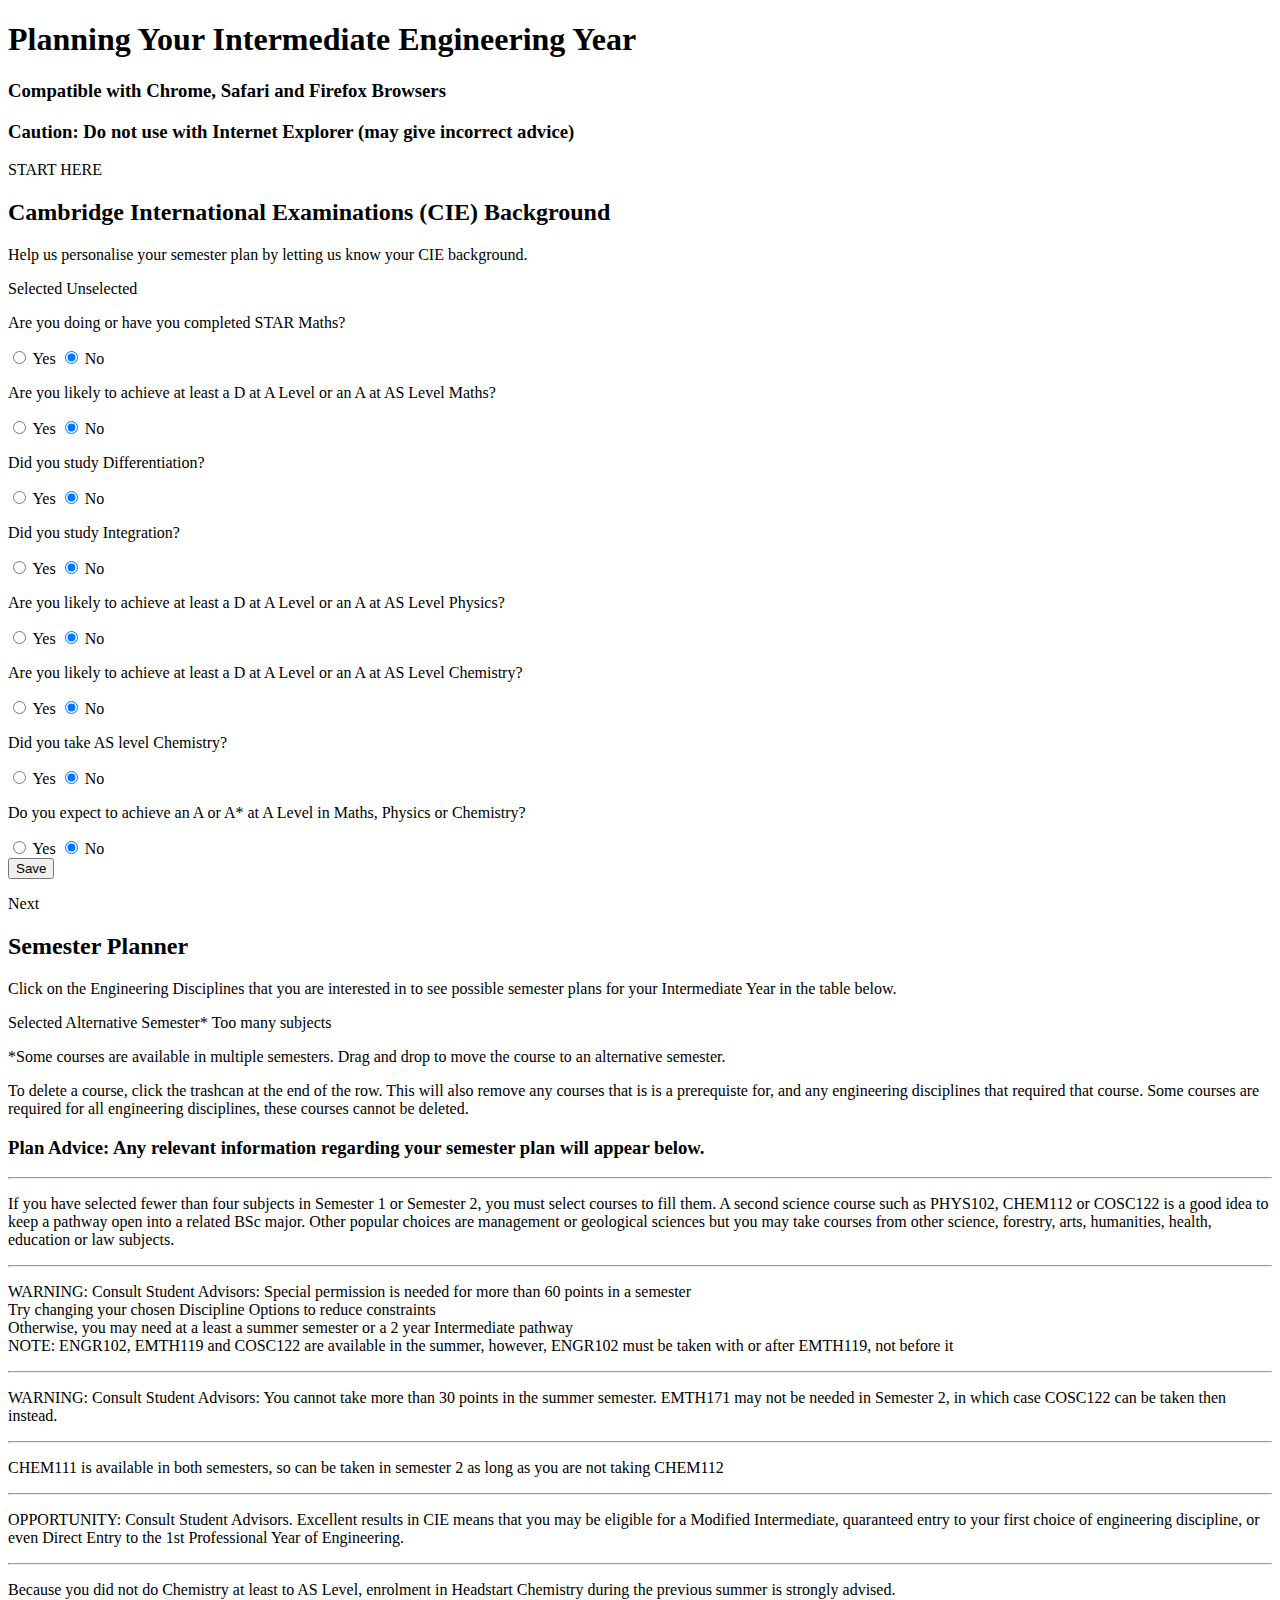
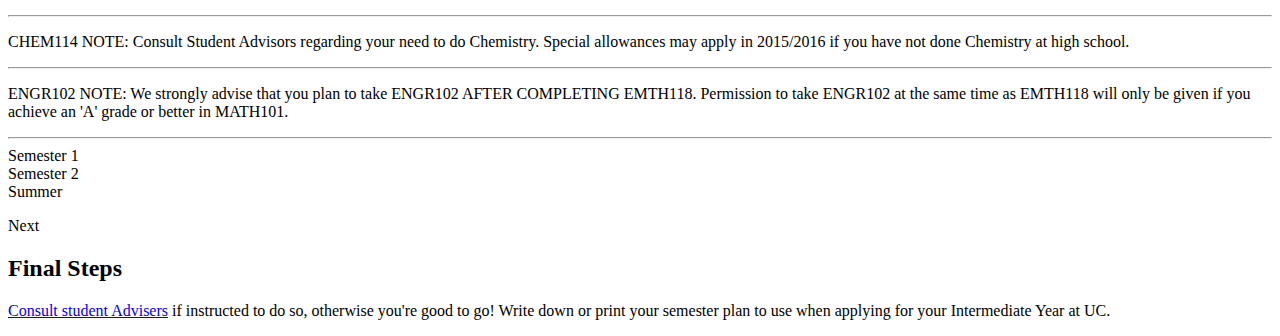
==== CIE/index.html @ 0d7fab47 "minor text changes. (Conan Fee)" ====
<!--Author: Hayley van Waas, University of Canterbury-->
<!--Date: November 2015-->
<!--Minor Modifications: Conan Fee, University of Canterbury-->
<!--Date: November 2015-->


<!doctype html>
<html lang="en">

    <head>
        <title>Engineering at UC</title>
        <meta charset="utf-8">
        <meta name="viewport" content="width=device-width, user-scalable=no, minimum-scale=1.0, maximum-scale=1.0">
        <!--<link rel="stylesheet" href="css/foundation.min.css">-->
        <script src="js/jquery-2.1.3.min.js"></script>
        <link rel="stylesheet" href="css/normalize.css">
        <link rel="stylesheet" href="css/stylesheet.css">
    </head>

    <body>

        <h1>Planning Your Intermediate Engineering Year</h1>
    	<h3>Compatible with Chrome, Safari and Firefox Browsers</h3>
        <h3>Caution: Do not use with Internet Explorer (may give incorrect advice)</h3>

        <section class="background-info">
            <div class="arrow">
                <div class="base"><p>START HERE</p></div><h2>Cambridge International Examinations (CIE) Background</h2>
            </div>

            <p>Help us personalise your semester plan by letting us know your CIE background.</p>

            <div class="ncea-key">
                <label id="ncea-key-selected">Selected</label>
                <label id="ncea-key-unselected">Unselected</label>
            </div>
            <form name="radio-btns" action="" onsubmit="return false;">
                <div class="question">
                    <p class="q-text">
                        Are you doing or have you completed STAR Maths?
                    </p>
                    <input type="radio" name="star-maths" id="star-maths-yes" value=1 />
                    <label for="star-maths-yes">Yes</label>
                    <input type="radio" name="star-maths" id="star-maths-no" value=0 checked />
                    <label for="star-maths-no" class="true">No</label>
                </div>
                <div class="question">
                    <p class="q-text">
                        Are you likely to achieve at least a D at A Level or an A at AS Level Maths?
                    </p>
                    <input type="radio" name="l3-maths" id="l3-maths-yes" value=1 />
                    <label for="l3-maths-yes">Yes</label>
                    <input type="radio" name="l3-maths" id="l3-maths-no" value=0 checked />
                    <label for="l3-maths-no" class="true">No</label>
                </div>
                <div class="question">
                    <p class="q-text">
                        Did you study Differentiation?
                    </p>
                    <input type="radio" name="differentiation" id="differentiation-yes" value=1 />
                    <label for="differentiation-yes">Yes</label>
                    <input type="radio" name="differentiation" id="differentiation-no" value=0 checked />
                    <label for="differentiation-no" class="true">No</label>
                </div>
                <div class="question">
                    <p class="q-text">
                        Did you study Integration?
                    </p>
                    <input type="radio" name="integration" id="integration-yes" value=1 />
                    <label for="integration-yes">Yes</label>
                    <input type="radio" name="integration" id="integration-no" value=0 checked />
                    <label for="integration-no" class="true">No</label>
                </div>
                <div class="question">
                    <p class="q-text">
                        Are you likely to achieve at least a D at A Level or an A at AS Level Physics?
                    </p>
                    <input type="radio" name="l3-physics" id="l3-physics-yes" value=1 />
                    <label for="l3-physics-yes">Yes</label>
                    <input type="radio" name="l3-physics" id="l3-physics-no" value=0 checked />
                    <label for="l3-physics-no" class="true">No</label>
                </div>
                <div class="question">
                    <p class="q-text">
                        Are you likely to achieve at least a D at A Level or an A at AS Level Chemistry?
                    </p>
                    <input type="radio" name="l3-chemistry" id="l3-chemistry-yes" value=1 />
                    <label for="l3-chemistry-yes">Yes</label>
                    <input type="radio" name="l3-chemistry" id="l3-chemistry-no" value=0 checked />
                    <label for="l3-chemistry-no" class="true">No</label>
                </div>
                <div class="question">
                    <p class="q-text">
                        Did you take AS level Chemistry?
                    </p>
                    <input type="radio" name="l2-chemistry" id="l2-chemistry-yes" value=1 />
                    <label for="l2-chemistry-yes">Yes</label>
                    <input type="radio" name="l2-chemistry" id="l2-chemistry-no" value=0 checked />
                    <label for="l2-chemistry-no" class="true">No</label>
                </div>
                <div class="question">
                    <p class="q-text">
                        Do you expect to achieve an A or A* at A Level in Maths, Physics or Chemistry?
                    </p>
                    <input type="radio" name="endorsement" id="endorsement-yes" value=1 />
                    <label for="endorsement-yes">Yes</label>
                    <input type="radio" name="endorsement" id="endorsement-no" value=0 checked />
                    <label for="endorsement-no" class="true">No</label>
                </div>
                <input type="submit" value="Save" class="submit" onclick="adjustRules();" />
            </form>
        </section>


        <section class="sem-planner">

            <div class="arrow">
                <div class="base"><p>Next</p></div>
                <h2>Semester Planner</h2>
            </div>

            <p>Click on the Engineering Disciplines that you are interested in to see possible semester plans for your Intermediate Year in the table below.
            </p>

            <div id="key" class="key">
                <label id="key-selected">Selected</label>
                <label id="key-unselected">Alternative Semester*</label>
                <label id="key-overflow">Too many subjects</label>
                <p>*Some courses are available in multiple semesters. Drag and drop to move the course to an alternative semester.</p>
                <p>To delete a course, click the trashcan at the end of the row. This will also remove any courses that is is a prerequiste for, and any engineering disciplines that required that course. Some courses are required for all engineering disciplines, these courses cannot be deleted.</p>
            </div>

            <div id="tables">

                <div id="left">
                    <!-- checkboxes for each engineering type -->
                    <div id="eng-options" class="eng-options">
                    </div>

                    <!-- TODO should be a section not div? -->
                    <div id="message">
                        <h3>Plan Advice: Any relevant information regarding your semester plan will appear below.</h3>
                        <hr>
                        <div id="semester-elective" class="message-text">
                            <p>
                                If you have selected fewer than four subjects in Semester 1 or Semester 2, you must select courses to fill them. A second science course such as PHYS102, CHEM112 or COSC122 is a good idea to keep a pathway open into a related BSc major. Other popular choices are management or geological sciences but you may take courses from other science, forestry, arts, humanities, health, education or law subjects.
                            </p>
                            <hr>
                        </div>
                        <div id="semester-overflow" class="message-text">
                            <p>
                                WARNING: Consult Student Advisors: Special permission is needed for more than 60 points in a semester
                                <br>Try changing your chosen Discipline Options to reduce constraints
                                <br>Otherwise, you may need at a least a summer semester or a 2 year Intermediate pathway
                                <br>NOTE: ENGR102, EMTH119 and COSC122 are available in the summer, however, ENGR102 must be taken with or after EMTH119, not before it
                            </p>
                            <hr>
                        </div>
                        <div id="summer-overflow" class="message-text">
                            <p>
                                WARNING: Consult Student Advisors: You cannot take more than 30 points in the summer semester. EMTH171 may not be needed in Semester 2, in which case COSC122 can be taken then instead.
                            </p>
                            <hr>
                        </div>
                        <div id="chem112-clash" class="message-text">
                            <p>
                                CHEM111 is available in both semesters, so can be taken in semester 2 as long as you are not taking CHEM112
                            </p>
                            <hr>
                        </div>
                        <div id="endorsement" class="message-text">
                            <p>
                                OPPORTUNITY: Consult Student Advisors. Excellent results in CIE means that you may be eligible for a Modified Intermediate, quaranteed entry to your first choice of engineering discipline, or even Direct Entry to the 1st Professional Year of Engineering.
                            </p>
                            <hr>
                        </div>
                        <div id="no-chemistry" class="message-text">
                            <p>
                                Because you did not do Chemistry at least to AS Level, enrolment in Headstart Chemistry during the previous summer is strongly advised.
                            </p>
                            <hr>
                        </div>
                        <div id="chem114-special" class="message-text">
                            <p>
                                CHEM114 NOTE: Consult Student Advisors regarding your need to do Chemistry. Special allowances may apply in 2015/2016 if you have not done Chemistry at high school.
                            </p>
                            <hr>
                        </div>
                        <div id="engr102-order" class="message-text">
                            <p>
                                ENGR102 NOTE: We strongly advise that you plan to take ENGR102 AFTER COMPLETING EMTH118. Permission to take ENGR102 at the same time as EMTH118 will only be given if you achieve an 'A' grade or better in MATH101.
                            </p>
                            <hr>
                        </div>
                    </div>
                </div>

                <div id="subject-table">
                    <div class="header-row">
                        <div class="header-box column-1">Semester 1</div>
                        <div class="header-box column-2">Semester 2</div>
                        <div class="header-box column-3">Summer</div>
                    </div>
                </div>

            </div>


            <div class="arrow">
                <div class="base"><p>Next</p></div>
                <h2>Final Steps</h2>
                    <div id="final-steps">
                        <p><a href="mailto:engdegreeadvice@canterbury.ac.nz">Consult student Advisers</a> if instructed to do so, otherwise you're good to go! Write down or print your semester plan to use when applying for your Intermediate Year at UC.
                        </p>
                    </div>
            </div>

        </section>

        <script src="js/script.js"></script>
        <script src="js/closest.js"></script>

    </body>

</html>
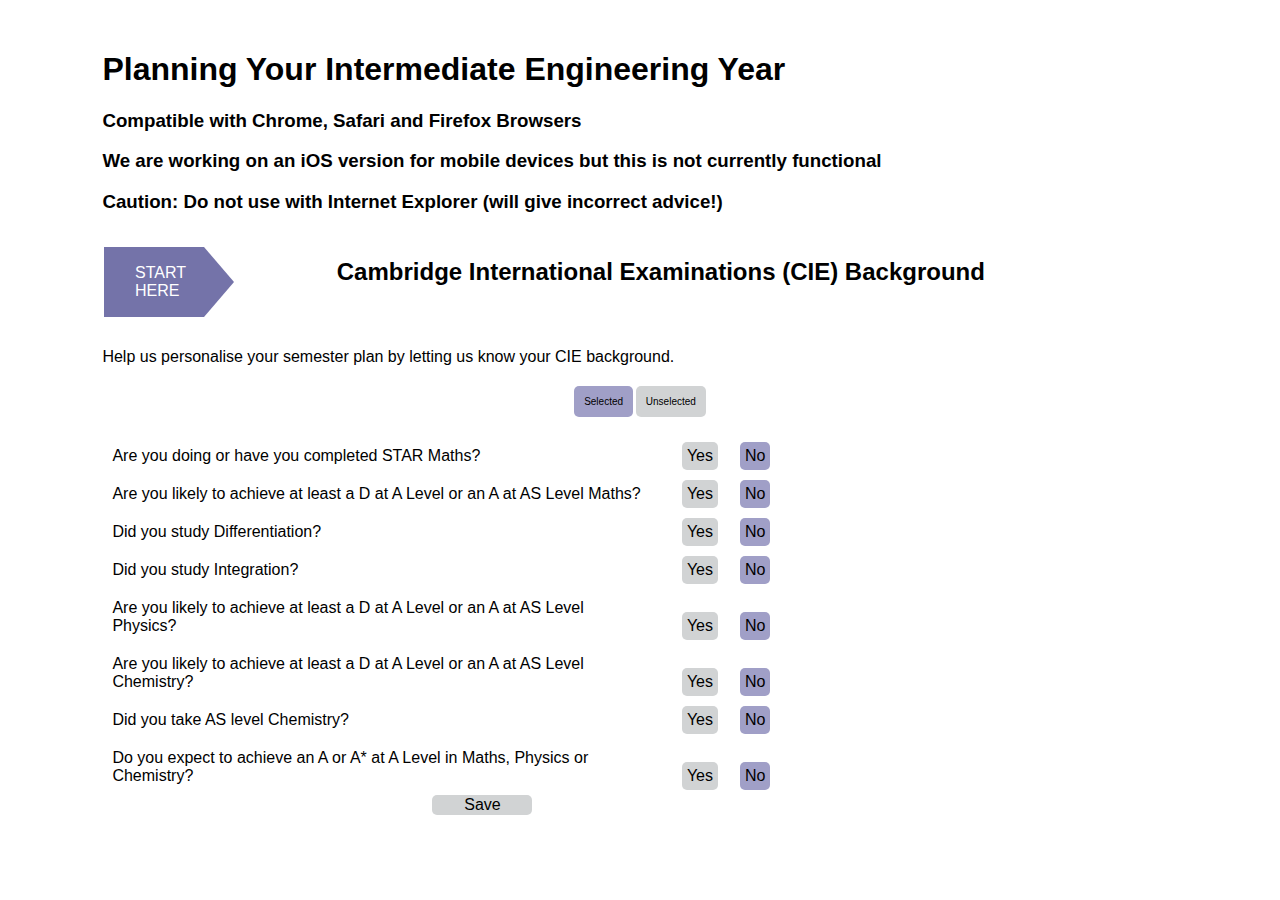
==== commit a7f25734: "fixing git fail (separate repo inside NCEA folder)" ====
--- a/CIE/index.html
+++ b/CIE/index.html
@@ -21,7 +21,8 @@
 
         <h1>Planning Your Intermediate Engineering Year</h1>
     	<h3>Compatible with Chrome, Safari and Firefox Browsers</h3>
-        <h3>Caution: Do not use with Internet Explorer (may give incorrect advice)</h3>
+    	<h3>We are working on an iOS version for mobile devices but this is not currently functional</h3>
+        <h3>Caution: Do not use with Internet Explorer (will give incorrect advice!)</h3>
 
         <section class="background-info">
             <div class="arrow">
@@ -170,7 +171,7 @@
                         </div>
                         <div id="endorsement" class="message-text">
                             <p>
-                                OPPORTUNITY: Consult Student Advisors. Excellent results in CIE means that you may be eligible for a Modified Intermediate, quaranteed entry to your first choice of engineering discipline, or even Direct Entry to the 1st Professional Year of Engineering.
+                                OPPORTUNITY: Consult Student Advisors. Excellent results in CIE means that you may be eligible for a Modified Intermediate, quaranteed entry to your first choice of engineering discipline, or even Direct Entry to the 1st Professional (2nd) Year of Engineering.
                             </p>
                             <hr>
                         </div>
--- a/CIE/css/stylesheet.css
+++ b/CIE/css/stylesheet.css
@@ -0,0 +1,466 @@
+/*
+ * Author: Hayley van Waas, University of Canterbury
+ * Date: November 2015
+ *
+ */
+
+html {
+    width: 100%;
+}
+
+/* text formatting */
+body {
+    font-family: geneva, arial, helvetica, sans-serif;
+    margin: 4% 8% 8% 8%;
+}
+
+
+a {
+    color: #7473A9;
+    text-decoration: none;
+}
+
+.sem-planner {
+    display: none;
+}
+
+#note {
+    font-size: 10px;
+}
+
+.base {
+    margin-top: 0px;
+}
+
+.base {
+    background: #7473A9;
+    height: 100px;
+    position: relative;
+    width: 70px;
+    color: #FFF;
+    -webkit-transform: rotate(90deg); /* Chrome and Safari */
+    -ms-transform:rotate(90deg); /* IE 9 */
+    -moz-transform:rotate(90deg); /* Firefox */
+}
+
+.base:before {
+    border-bottom: 30px solid #7473A9;
+    border-left: 35px solid transparent;
+    border-right: 35px solid transparent;
+    content: "";
+    height: 0;
+    left: 0;
+    position: absolute;
+    top: -30px;
+    width: 0;
+}
+
+.base p {
+    -webkit-transform: rotate(-90deg); /* Chrome and Safari */
+    -ms-transform:rotate(-90deg); /* IE 9 */
+    -moz-transform:rotate(-90deg); /* Firefox */
+}
+
+.arrow {
+    clear: both;
+    display: block;
+    margin-left: 1.5%;
+}
+
+.base, .arrow h2 {
+    display: inline-block;
+}
+
+.arrow h2 {
+    margin-left: 14%;
+}
+
+form {
+    margin-bottom: 50px;
+}
+
+form input.submit {
+    float: right;
+    margin: 0 60%;
+    width: 100px;
+}
+
+form input.submit:hover {
+    transition: all .1s ease-in-out;
+    transform: scale(1.1);
+}
+
+form input.submit:active {
+    background-color: #a09fc7;
+}
+
+.question label:hover {
+    transition: all .2s ease-in-out;
+    transform: scale(1.2);
+}
+
+.question {
+    display: block;
+}
+
+.question p {
+    margin: 10px;
+    width: 50%;
+    display: inline-block;
+}
+
+.question label.true {
+    background-color: #A09FC7;
+}
+
+input.submit {
+    background-color: #D1D3D4;
+    border: none;
+    border-radius: 5px;
+}
+
+.question input {
+    opacity: 0;
+}
+
+.question label { /* labels for radiobuttons */
+    display: inline-block;
+    border-radius: 5px;
+    padding: 5px;
+    background-color: #D1D3D4;
+}
+
+
+/* key */
+.key, .ncea-key {
+    margin: 30px;
+    display: block;
+    text-align: center;
+    font-size: 10px;
+}
+
+.key p {
+    font-size: 14px;
+    line-height: 100%;
+}
+
+#key-unselected, #key-selected, #key-overflow, #ncea-key-unselected, #ncea-key-selected, #ncea-key-overflow {
+    height: 30px;
+    padding: 10px;
+    border-radius: 5px;
+}
+
+
+/* eng boxes */
+
+#tables {
+    margin: 0px auto;
+}
+
+#left {
+    float: left;
+    width: 50%;
+}
+
+.eng-options {
+    margin-bottom: 20px;
+    text-align: center;
+}
+
+.eng-options label {
+    padding-right: 15px;
+    display: block;
+    float: left;
+    background-color: #D1D3D4;
+    border-radius: 5px;
+    margin: 5px;
+    width: 25%;
+    height: 50px;
+}
+
+.eng-options label:hover {
+    transition: all .1s ease-in-out;
+    transform: scale(1.1);
+}
+
+.eng-options .selected-eng {
+    background-color: #A09FC7;
+}
+
+.eng-options input {
+    opacity: 0;
+}
+
+
+/* subject table */
+#subject-table {
+    float: right;
+    width: 50%;
+    margin-right: 0px;
+}
+
+.trashcan {
+    float: right;
+    display: inline;
+    vertical-align: middle;
+    width: 3%;
+}
+
+.trashcan img {
+    height: 20px;
+}
+
+.trashcan img:hover {
+    transition: all .2s ease-in-out;
+    transform: scale(1.2);
+}
+
+.cell {
+    display: inline;
+    width: 100%;
+}
+
+.header-row, .default-row, .table-row {
+    display: block;
+    height: 30px;
+    margin-bottom: 5px;
+    text-align: center;
+}
+
+.long-place-holder {
+    display: block;
+    width: 93%;
+    margin-right: 5px;
+    float: left;
+    height: 100%;
+    border: none;
+    line-height: 200%;
+    border-left: solid #A09FC7 5px;
+    border-right: solid #A09FC7 5px;
+}
+
+.long-place-holder p {
+    line-height: 100%;
+    font-size: 10px;
+}
+
+
+.column-1, .column-2, .column-3 {
+    display: block;
+    float: left;
+    width: 31%;
+    margin-right: 5px;
+}
+
+input.elective {
+    width: 26%;
+    height: 80%;
+    padding-right: 4%;
+    margin-left: auto;
+    margin-right: 1%;
+    color: #7473A9;
+}
+
+.header-box, .empty-place-holder, .place-holder, .subject-button {
+    height: 100%;
+    border: none;
+    line-height: 200%;
+    margin-bottom: 5px
+}
+
+
+.subject-button {
+    border-radius: 6px;
+}
+
+.subject-button:hover {
+    transition: all .2s ease-in-out;
+    transform: scale(1.1);
+}
+
+.header-box {
+    background-color: #7473A9;
+    color: #FFF;
+}
+
+label.true.place-holder {
+    background-color: #A09FC7;
+    /*border: 3px solid #7473A9;*/
+}
+
+.true, #key-selected, #ncea-key-selected {
+    background-color: #A09FC7;
+}
+
+
+.empty-place-holder {
+    background-color: #4C4C55;
+}
+
+.empty-place-holder.column-3 {
+    background-color: white;
+}
+
+.false, #key-unselected, #ncea-key-unselected  {
+    background-color: #D1D3D4;
+}
+
+
+.overflow, #key-overflow, #ncea-key-overflow {
+    background-color: #FFE28A;
+}
+
+.message-text {
+    display: none;
+}
+
+hr {
+    border-top: 1px solid #D1D3D4;
+}
+
+
+#message {
+    display: inline-block;
+    width: 90%;
+    margin-bottom: 20px;
+    font-size: 12px;
+}
+
+
+
+@media only screen and (max-width: 1350px) {
+    .false.subject-button {
+        font-size: 14px;
+    }
+}
+
+@media only screen and (max-width: 1100px) {
+    .eng-options, #subjects, .false.subject-button {
+        font-size: 12px;
+    }
+}
+
+@media only screen and (max-width: 1000px) {
+    body {
+        margin: 5%;
+    }
+}
+
+@media only screen and (max-width: 900px) {
+    .question p {
+        width: 60%;
+    }
+    .false.subject-button {
+        line-height: 100%;
+    }
+}
+
+@media only screen and (max-width: 835px) {
+    .eng-options, #subject-table {
+        font-size: 16px;
+    }
+    #left {
+        width: 100%;
+    }
+    .eng-options label {
+        width: 29%;
+    }
+    #subject-table {
+        width: 100%;
+    }
+    .key {
+        padding-top: 210px;
+    }
+    .false.subject-button {
+        line-height: 200%;
+        font-size: 14px;
+    }
+}
+
+@media only screen and (max-width: 760px) {
+    .question p {
+        width: 70%;
+    }
+}
+
+@media only screen and (max-width: 700px) {
+    .question p {
+        width: 75%;
+    }
+}
+
+@media only screen and (max-width: 645px) {
+    .eng-options label {
+        width: 27%;
+    }
+}
+
+@media only screen and (max-width: 612px) {
+    .question p {
+        width: 70%;
+        font-size: 12px;
+    }
+}
+
+@media only screen and (max-width: 510px) {
+    .question p {
+        width: 60%;
+    }
+    .false.subject-button {
+        line-height: 100%;
+    }
+}
+
+@media only screen and (max-width: 500px) {
+    .eng-options, #subject-table {
+        font-size: 14px;
+    }
+}
+
+@media only screen and (max-width: 440px) {
+    .eng-options label {
+        width: 26%;
+    }
+}
+
+@media only screen and (max-width: 415px) {
+    .header-box, .empty-place-holder, .place-holder, .subject-button {
+        width: 31%
+    }
+    input.elective {
+        width: 26%;
+    }
+}
+
+@media only screen and (max-width: 410px) {
+    #subject-table {
+        width: 100%;
+    }
+    .eng-options, #subject-table {
+        font-size: 12px;
+    }
+}
+
+@media only screen and (max-width: 385px) {
+    .question p {
+        width: 50%;
+    }
+    .eng-options label {
+        width: 25%;
+    }
+    #key-unselected, #key-selected, #key-overflow, #ncea-key-unselected, #ncea-key-selected, #ncea-key-overflow {
+        padding: 5px;
+    }
+}
+
+@media only screen and (max-width: 385px) {
+    .eng-options label {
+        width: 23%;
+    }
+    .eng-options, #subject-table {
+        font-size: 10px;
+    }
+    #key-unselected, #key-selected, #key-overflow, #ncea-key-unselected, #ncea-key-selected, #ncea-key-overflow {
+        padding: 2px;
+    }
+}
